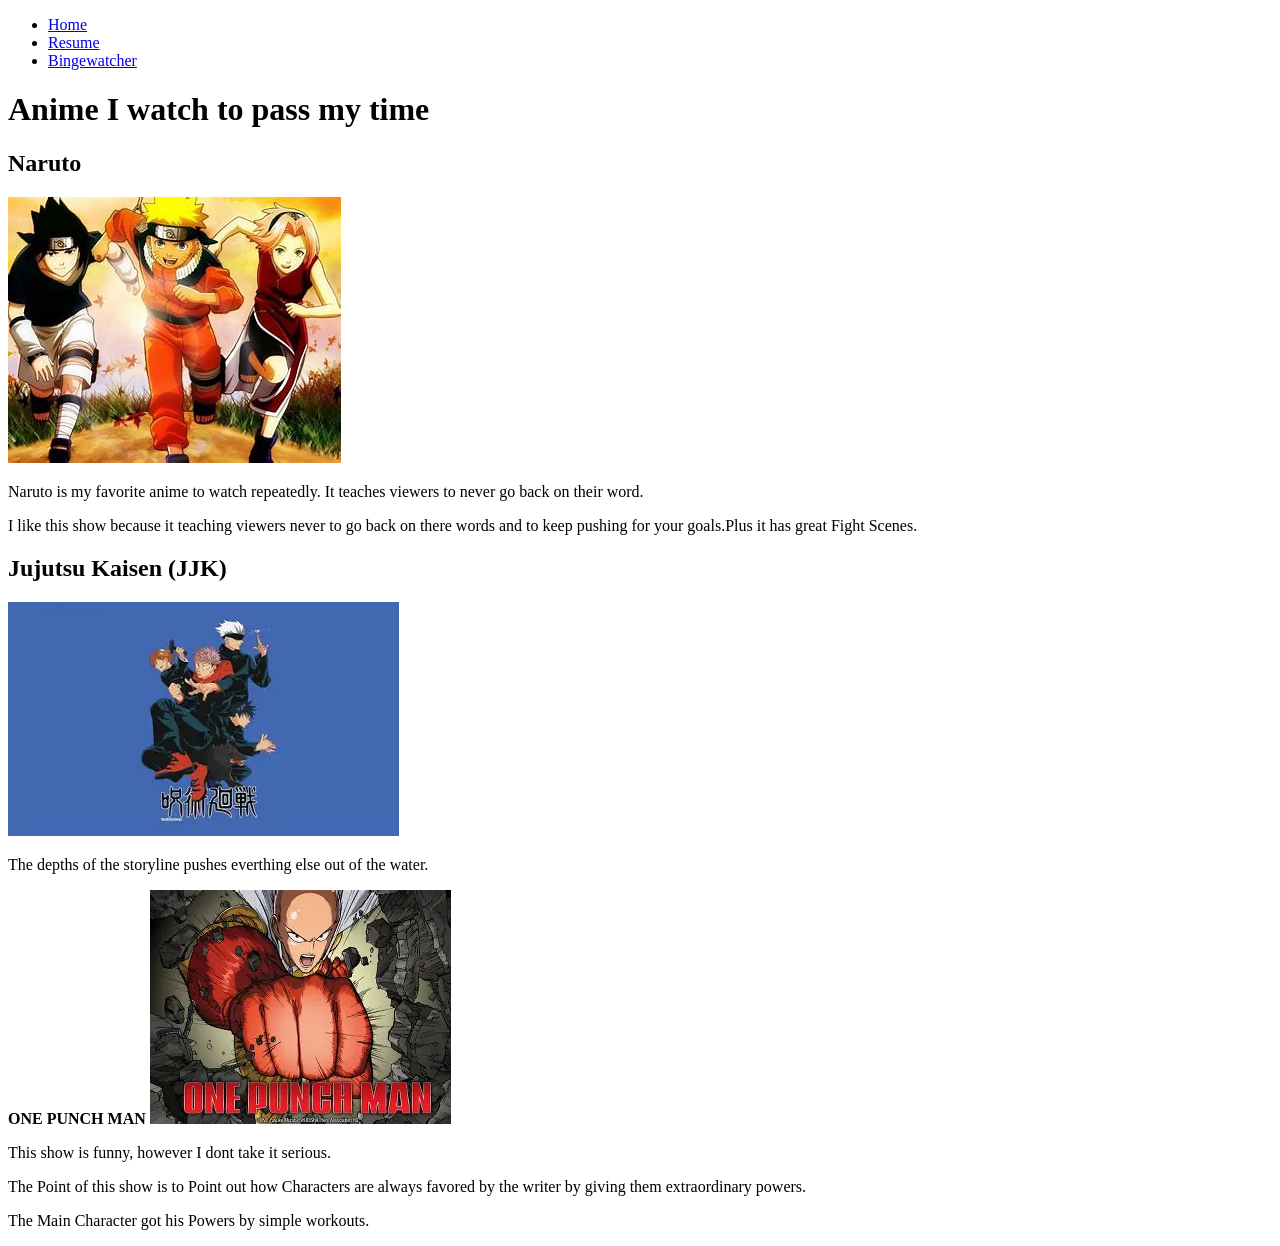
==== hobby.html @ fe41da14 "redoing pages" ====
<!DOCTYPE html>
  <html lang="en">
  <head>
    <meta charset="utf-8">
    <title>ANIME</title>
  <link rel="stylesheet" type="text/css" href "css/reset.css">
  <link rel="stylesheet" type="text/css" href "css/style.css">  
 </head>
  <body>
    <header>
      <nav>
        <ul>
         <li><a href="index.html">Home</a></li>
         <li><a href="resume.html">Resume</a></li>
         <li><a href="hobby.html">Bingewatcher</a></li>
        </ul>
      </nav>
    </header>  
  <main class="fluid-container">
    <h1> Anime I watch to pass my time</h1>
    
    <section>
    <h2> Naruto</h2>
 <img src="images/naruto.jpg" alt="hyper orange clothes boy"> 
  <p> Naruto is my favorite anime to watch repeatedly. It teaches viewers to never go back on their word.</p>
  <p>I like this show because it teaching viewers never to go back on there words and to keep pushing for your goals.Plus it has great Fight Scenes.</p>
  </section>
  
    <section>
     <h2> Jujutsu Kaisen (JJK) </h2>
  <img src="images/jjk.webp" alt="main four charcters from the show">
     <p>The depths of the storyline pushes everthing else out of the water.</p>
    </section>
 
    <section> 
  <strong> ONE PUNCH MAN</strong>
    <img src="images/onePunchMan.webp" alt="Bald Guy with Red Gloves">
      <p> This show is funny, however I dont take it serious.</p>
      <p> The Point of this show is to Point out how Characters are always favored by the writer by giving them extraordinary powers.</p>
      <p> The Main Character got his Powers by simple workouts.</p>
    </section>
    </main>
  </body>
  </html>
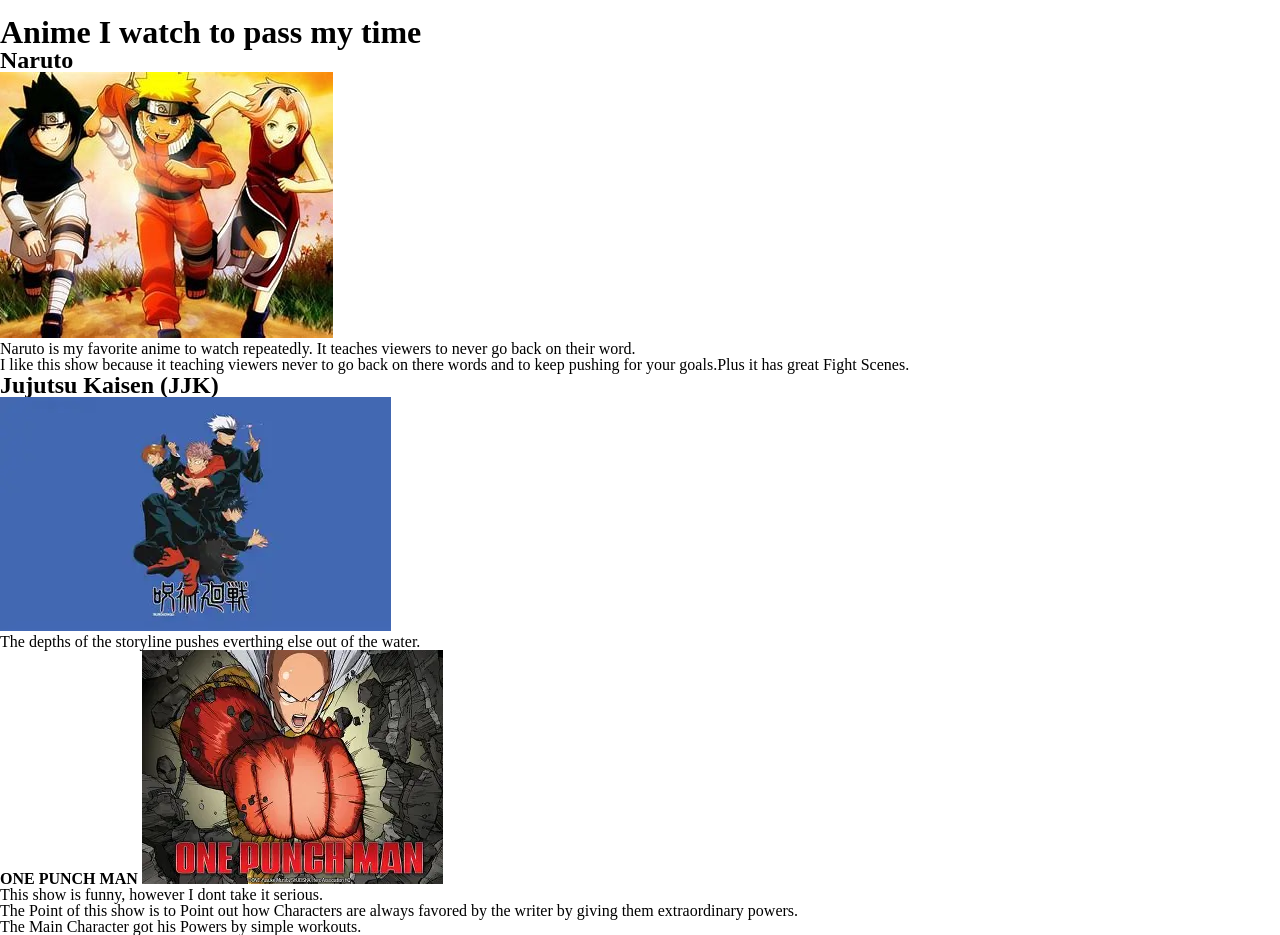
==== commit 9b15eb1e: "fixing link" ====
--- a/hobby.html
+++ b/hobby.html
@@ -3,8 +3,8 @@
   <head>
     <meta charset="utf-8">
     <title>ANIME</title>
-  <link rel="stylesheet" type="text/css" href "css/reset.css">
-  <link rel="stylesheet" type="text/css" href "css/style.css">  
+  <link rel="stylesheet" type="text/css" href= "css/reset.css">
+  <link rel="stylesheet" type="text/css" href= "css/style.css">  
  </head>
   <body>
     <header>
--- a/css/style.css
+++ b/css/style.css
@@ -0,0 +1,26 @@
+/* Center the navigation - */
+  nav ul {
+  display : flex;
+  justify-content: center;
+  list-style-type : none;
+  padding: Irem 0;
+  background0color: #333;
+  }
+  nav li a {
+    color:white;
+    text-decoration: none;
+    padding : 0 1.5rem;/* relative units */
+    font-family : san-serif; /*Font*/
+/* Fluid Layout for Index/hobby */
+  .fluid-container {
+    width: 90%;
+    margin: 0 auto;
+    font-family: 'Segoe UI', Tahoma, Geneva, Verdana, sans-serif;
+    }
+/* fixed layout for resume */  
+  .fixed-container {
+    width: 960px;
+    margin:0 auto;
+    }
+    
+    
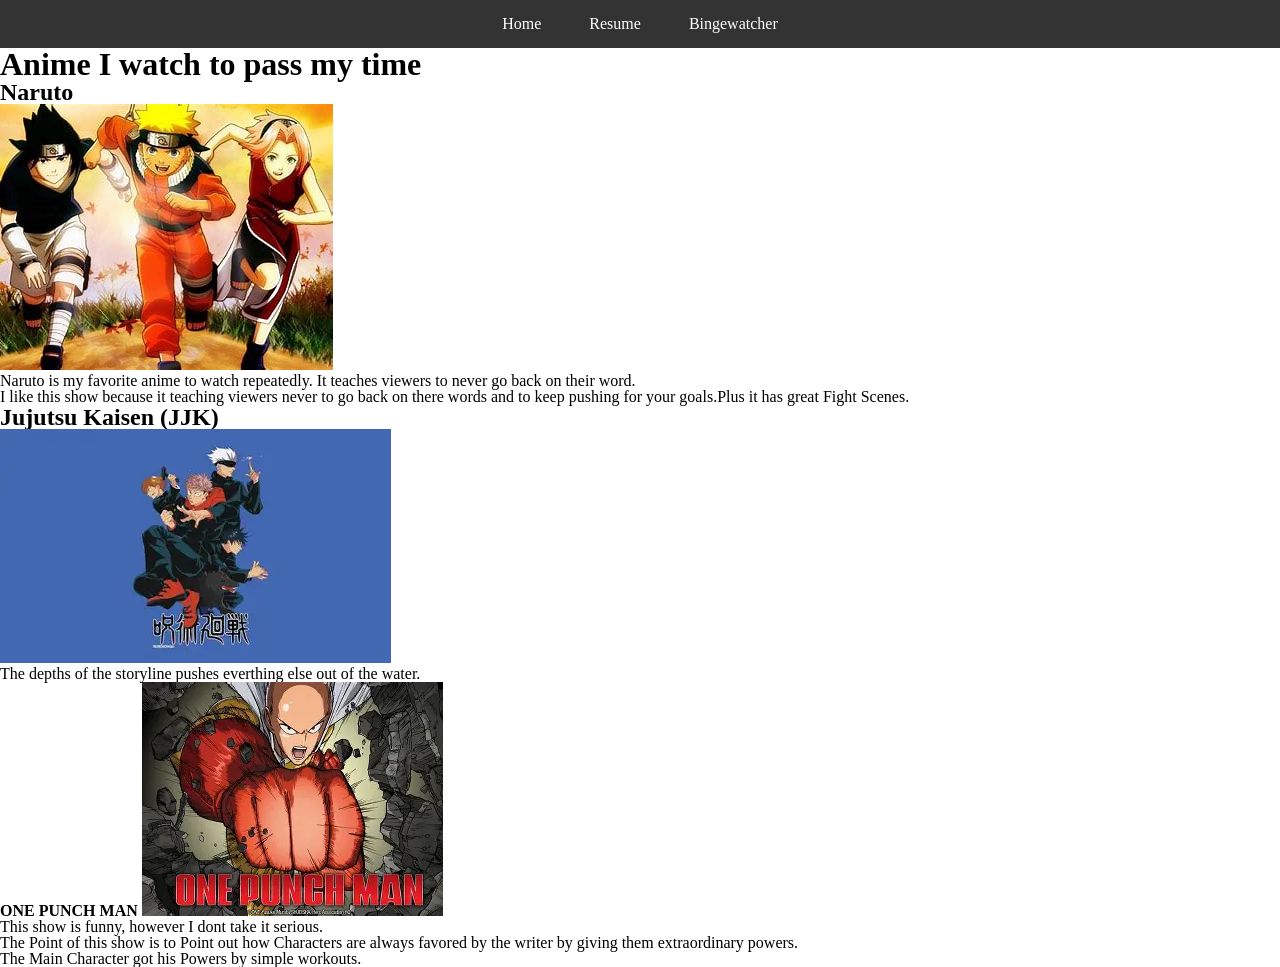
==== commit 31d8e7b7: "h" ====
--- a/hobby.html
+++ b/hobby.html
@@ -16,7 +16,9 @@
         </ul>
       </nav>
     </header>  
-  <main class="fluid-container">
+  <div class ="fluid-container"> 
+<main>
+</main>
     <h1> Anime I watch to pass my time</h1>
     
     <section>
--- a/css/style.css
+++ b/css/style.css
@@ -3,8 +3,8 @@
   display : flex;
   justify-content: center;
   list-style-type : none;
-  padding: Irem 0;
-  background0color: #333;
+  padding: 1rem 0;
+  background-color: #333;
   }
   nav li a {
     color:white;
@@ -12,7 +12,7 @@
     padding : 0 1.5rem;/* relative units */
     font-family : san-serif; /*Font*/
 /* Fluid Layout for Index/hobby */
-  .fluid-container {
+  . fluid-container {
     width: 90%;
     margin: 0 auto;
     font-family: 'Segoe UI', Tahoma, Geneva, Verdana, sans-serif;
@@ -22,5 +22,10 @@
     width: 960px;
     margin:0 auto;
     }
-    
+/* Fix image overlap */
+  img {
+   max-width:100%;
+   height: auto;
+   display: block;
+   }
     
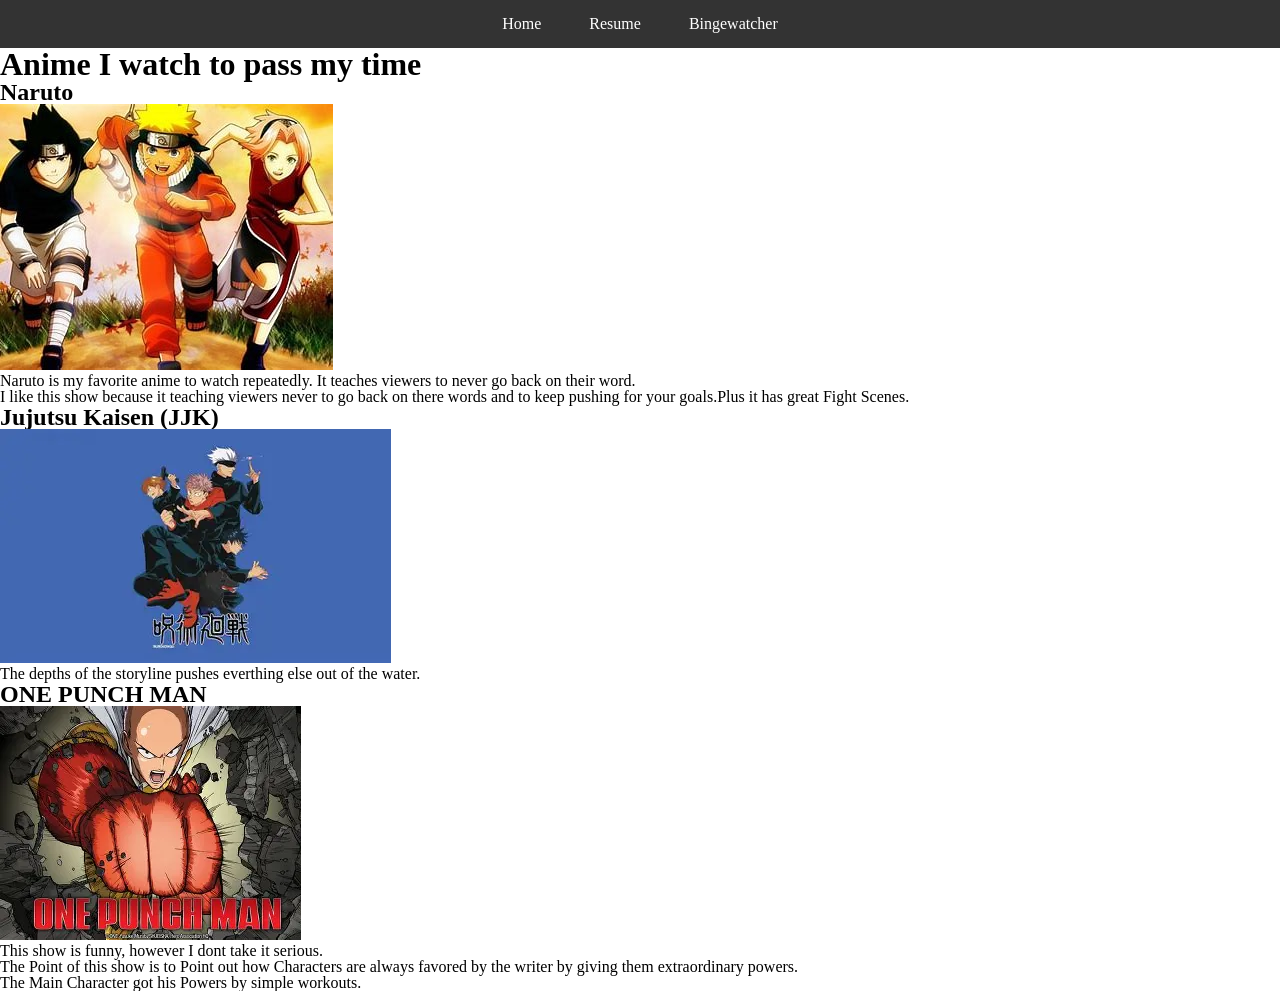
==== commit 13309e06: "Update hobby.html" ====
--- a/hobby.html
+++ b/hobby.html
@@ -35,12 +35,14 @@
     </section>
  
     <section> 
-  <strong> ONE PUNCH MAN</strong>
+  <h2> ONE PUNCH MAN</h2>
     <img src="images/onePunchMan.webp" alt="Bald Guy with Red Gloves">
       <p> This show is funny, however I dont take it serious.</p>
       <p> The Point of this show is to Point out how Characters are always favored by the writer by giving them extraordinary powers.</p>
       <p> The Main Character got his Powers by simple workouts.</p>
     </section>
+    
     </main>
+    </div>
   </body>
   </html>
